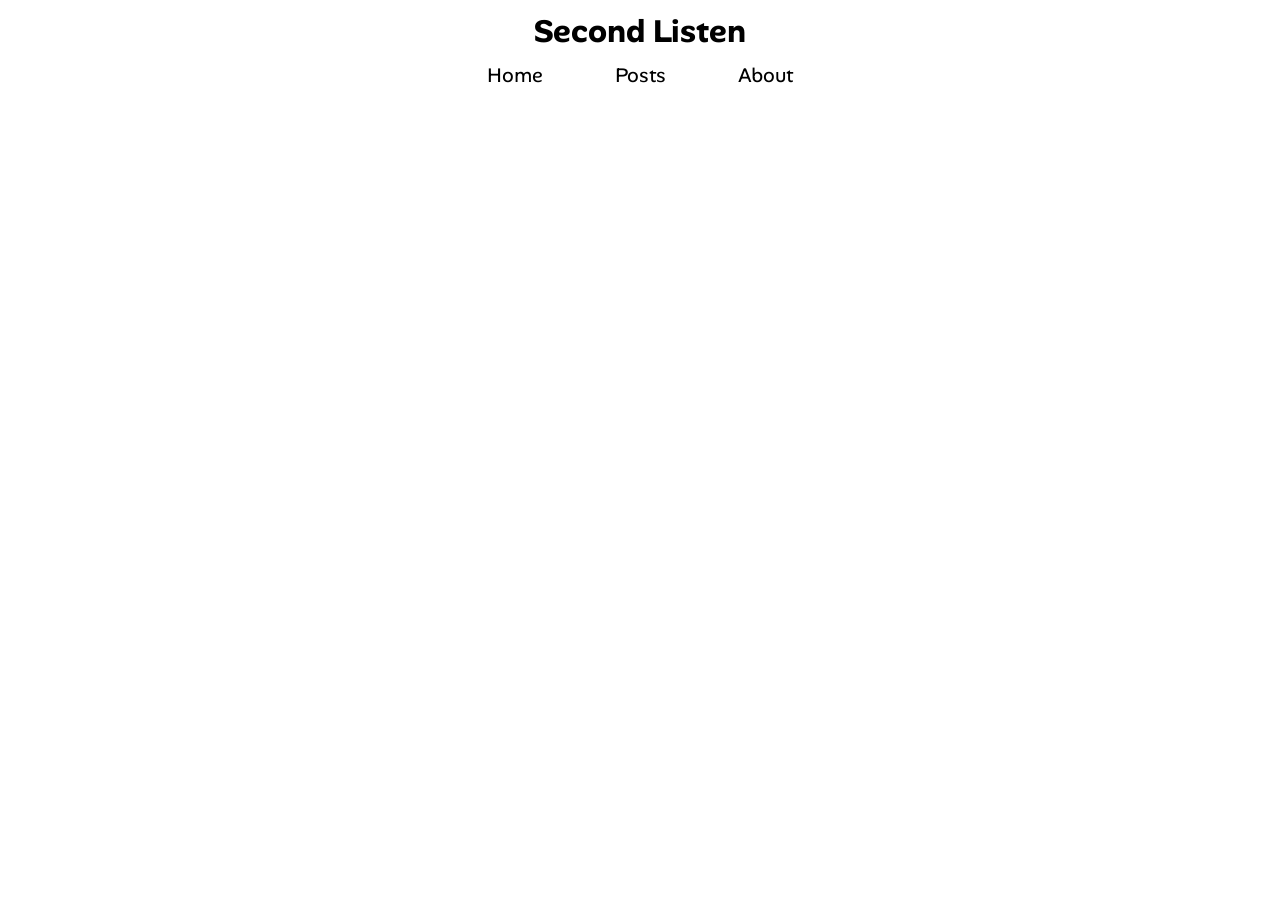
==== src/main/resources/static/about.html @ 4c90beb2 "Post viewing and design changes" ====
<!DOCTYPE html>
<html lang="en">
<head>
    <meta charset="UTF-8">
    <title>Second Listen | Home</title>
    <link rel="stylesheet" href="css/style.css">
    <link rel="preconnect" href="https://fonts.googleapis.com">
    <link rel="preconnect" href="https://fonts.gstatic.com" crossorigin>
    <link href="https://fonts.googleapis.com/css2?family=Alan+Sans:wght@300..900&family=Lato:ital,wght@0,100;0,300;0,400;0,700;0,900;1,100;1,300;1,400;1,700;1,900&display=swap" rel="stylesheet">
</head>
<body>
<div>
    <div>
        <h1 class="logo">Second Listen</h1>
    </div>
    <div class="nav-bar">
        <a class="nav-button" href="index.html">Home</a>
        <a class="nav-button" href="posts.html">Posts</a>
        <a class="nav-button" href="about.html">About</a>
    </div>

</div>
</body>
</html>
---- src/main/resources/static/css/style.css ----
* {
    box-sizing: border-box;
}

body {
    margin: 0;
    font-family: "Alan Sans", sans-serif;
}

.logo {
    display: block;
    margin: 0 auto;
    text-align: center;
    padding: 10px;
    user-select:none;
}

.nav-bar{
    display: block;
    margin: 0 auto;
    text-align: center;
    user-select:none;
    margin-bottom: 20px;
}

.nav-button {
    margin-left: 20px;
    margin-right: 20px;
    text-align: center;
    padding: 14px;
    font-size: 20px;
    text-decoration: none;
    color: black;
}

.post-list {
    display: block;
    margin: 0 auto;
    text-align: left;
    max-width: 500px;
}

.post {
    display: block;
    padding-top:6px;
    padding-bottom:6px;
    padding-left:10px;
    padding-right:10px;
    outline: black solid 2px;
    border-radius: 12px;
    margin-bottom: 10px;
    user-select: none;
}

.post-title{
    margin-bottom: 0px;
}

.post-author{
    margin-top: 4px;
}

.post-data {
    display: grid;
    grid-template-columns: 1fr 1fr;
}
.post-data span:nth-child(1) {text-align: left}
.post-data span:nth-child(2) {text-align: right}

.post-link {
    text-decoration: none;
    color: inherit;
}
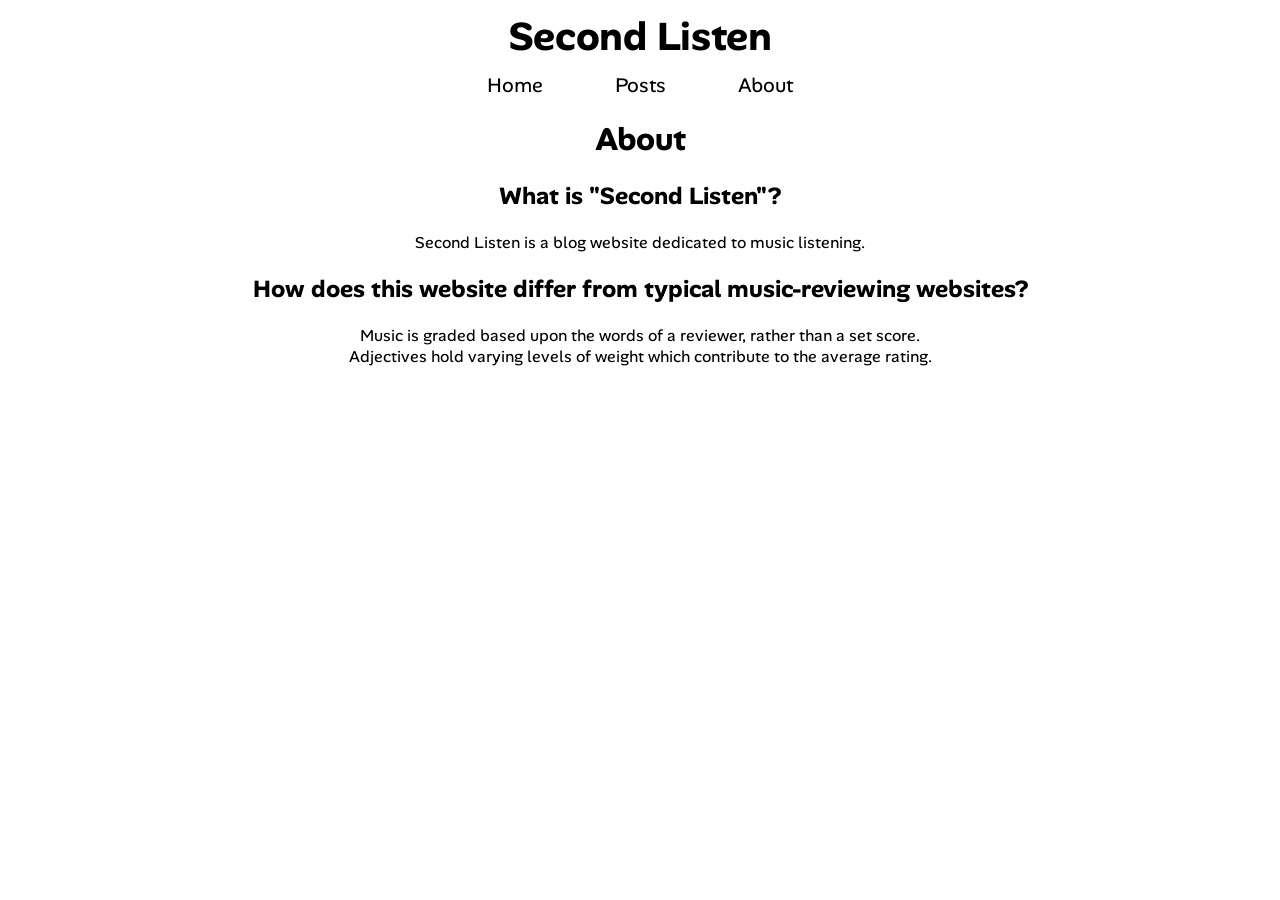
==== commit e1f351a2: "Add About page content and improve UI styling Add About page content with information about Second L" ====
--- a/src/main/resources/static/about.html
+++ b/src/main/resources/static/about.html
@@ -18,6 +18,26 @@
         <a class="nav-button" href="posts.html">Posts</a>
         <a class="nav-button" href="about.html">About</a>
     </div>
+    <div>
+        <div>
+            <h1 class="heading">About</h1>
+        </div>
+        <div class="about-content">
+            <h2 class="subheading">
+                What is "Second Listen"?
+            </h2>
+            <p>
+                Second Listen is a blog website dedicated to music listening.
+            </p>
+            <h2 class="subheading">
+                How does this website differ from typical music-reviewing websites?
+            </h2>
+            <p>
+                Music is graded based upon the words of a reviewer, rather than a set score.
+                Adjectives hold varying levels of weight which contribute to the average rating.
+            </p>
+        </div>
+    </div>
 
 </div>
 </body>
--- a/src/main/resources/static/css/style.css
+++ b/src/main/resources/static/css/style.css
@@ -7,12 +7,18 @@
     font-family: "Alan Sans", sans-serif;
 }
 
+p {
+    white-space: pre-line;
+    margin-top: 0;
+}
+
 .logo {
     display: block;
     margin: 0 auto;
     text-align: center;
     padding: 10px;
     user-select:none;
+    font-size: 40px;
 }
 
 .nav-bar{
@@ -31,6 +37,10 @@
     font-size: 20px;
     text-decoration: none;
     color: black;
+    border-radius: 12px;
+}
+.nav-button:hover {
+    background-color: #ededed;
 }
 
 .post-list {
@@ -40,16 +50,16 @@
     max-width: 500px;
 }
 
-.post {
+.post-card, .post-detail-card {
     display: block;
-    padding-top:6px;
-    padding-bottom:6px;
-    padding-left:10px;
-    padding-right:10px;
     outline: black solid 2px;
     border-radius: 12px;
     margin-bottom: 10px;
     user-select: none;
+}
+
+.post-detail-card {
+    padding: 6px 10px;
 }
 
 .post-title{
@@ -60,14 +70,49 @@
     margin-top: 4px;
 }
 
-.post-data {
+.post-meta {
     display: grid;
     grid-template-columns: 1fr 1fr;
+    margin-top: 50px;
 }
-.post-data span:nth-child(1) {text-align: left}
-.post-data span:nth-child(2) {text-align: right}
+.post-meta span:nth-child(1) {text-align: left}
+.post-meta span:nth-child(2) {text-align: right}
 
 .post-link {
+    display: block;
+    padding: 6px 10px;
     text-decoration: none;
     color: inherit;
-}+}
+.post-link:hover {
+    background-color: #ededed;
+}
+
+.post-detail {
+    display: block;
+    margin: 0 auto;
+    text-align: left;
+    max-width: 800px;
+}
+
+.post-content {
+    margin-top: 50px;
+    white-space: pre-line;
+}
+
+.heading {
+    display: block;
+    margin: 0 auto;
+    text-align: center;
+    margin-bottom: 10px;
+}
+
+.about-content{
+    display: block;
+    margin: 0 auto;
+    text-align: center;
+}
+
+.subheading{
+    margin-bottom: 0;
+}
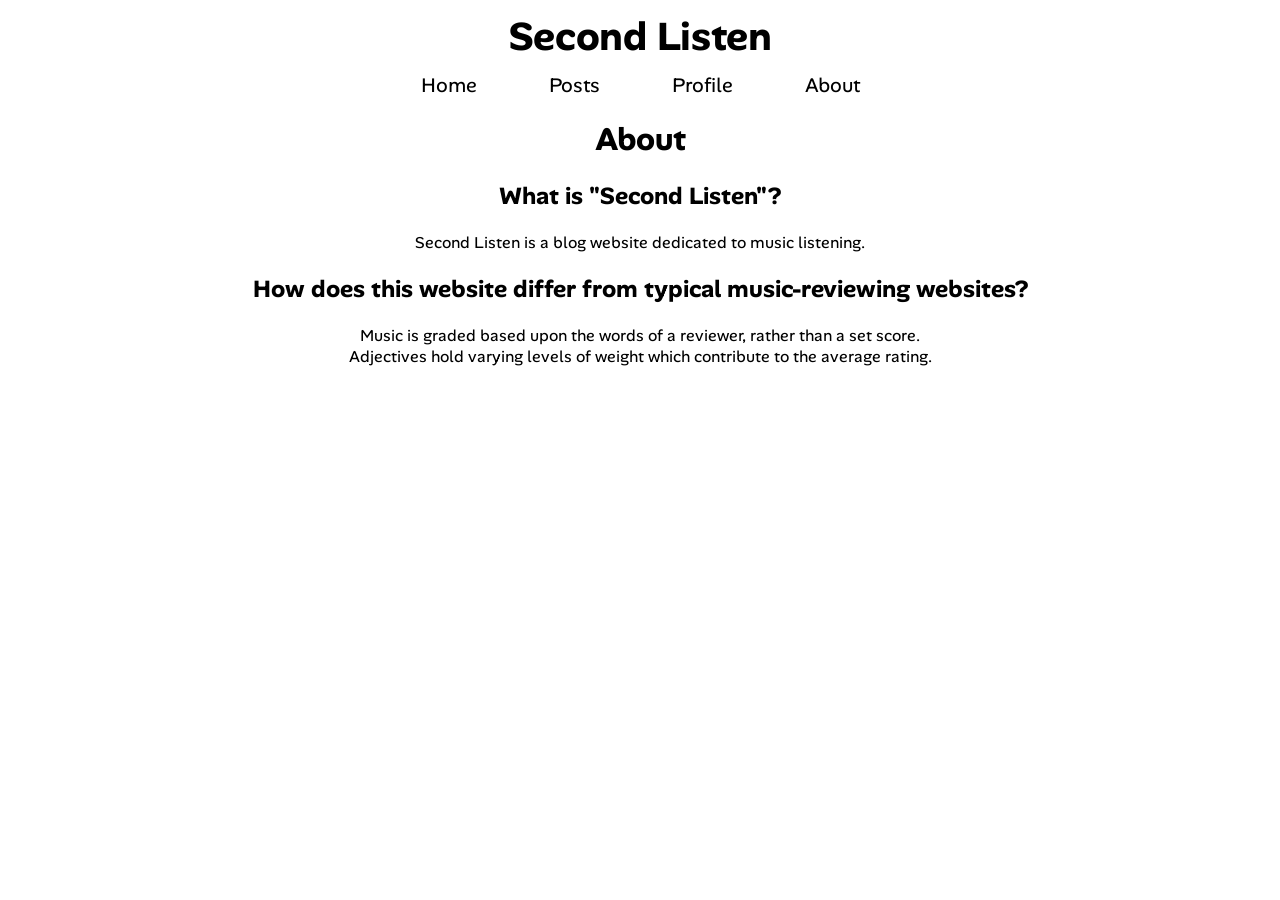
==== commit d4c2debe: "Add authentication, profiles and frontend Introduce Spring Security and user accounts: add dependenc" ====
--- a/src/main/resources/static/about.html
+++ b/src/main/resources/static/about.html
@@ -16,6 +16,7 @@
     <div class="nav-bar">
         <a class="nav-button" href="index.html">Home</a>
         <a class="nav-button" href="posts.html">Posts</a>
+        <a class="nav-button" href="newuserscreen.html">Profile</a>
         <a class="nav-button" href="about.html">About</a>
     </div>
     <div>
--- a/src/main/resources/static/css/style.css
+++ b/src/main/resources/static/css/style.css
@@ -116,3 +116,65 @@
 .subheading{
     margin-bottom: 0;
 }
+
+.create-post {
+    display: grid;
+    grid-template-columns: 0.2fr 1fr;
+    justify-content: center;
+    max-width: 500px;
+    margin: 0 auto;
+    grid-template-rows: auto;
+    align-items: center;
+}
+
+.text-box{
+    margin: 0 auto;
+    width: 100%;
+    min-height:40px;
+    font-size: 16px;
+    font-family: 'Alan Sans', sans-serif;
+    border: 2px solid #081210;
+    border-radius: 10px;
+    padding-left: 10px;
+    margin-left: 10px;
+    resize: vertical;
+}
+.text-box:focus{
+    outline: none;
+}
+
+.account-buttons-container{
+    display: block;
+    margin: 0 auto;
+    text-align: center;
+}
+
+.account-button{
+    padding:20px;
+    font-size:20px;
+}
+
+.profile{
+    display: block;
+    margin: 0 auto;
+    text-align: center;
+    align-items: center;
+    justify-content: center;
+}
+
+.profile-picture img{
+    width: 100px;
+    height: 100px;
+}
+
+.profile-alias {
+    margin-top: 0px;
+}
+
+.profile-bio {
+    margin-top: 0px;
+}
+
+
+
+
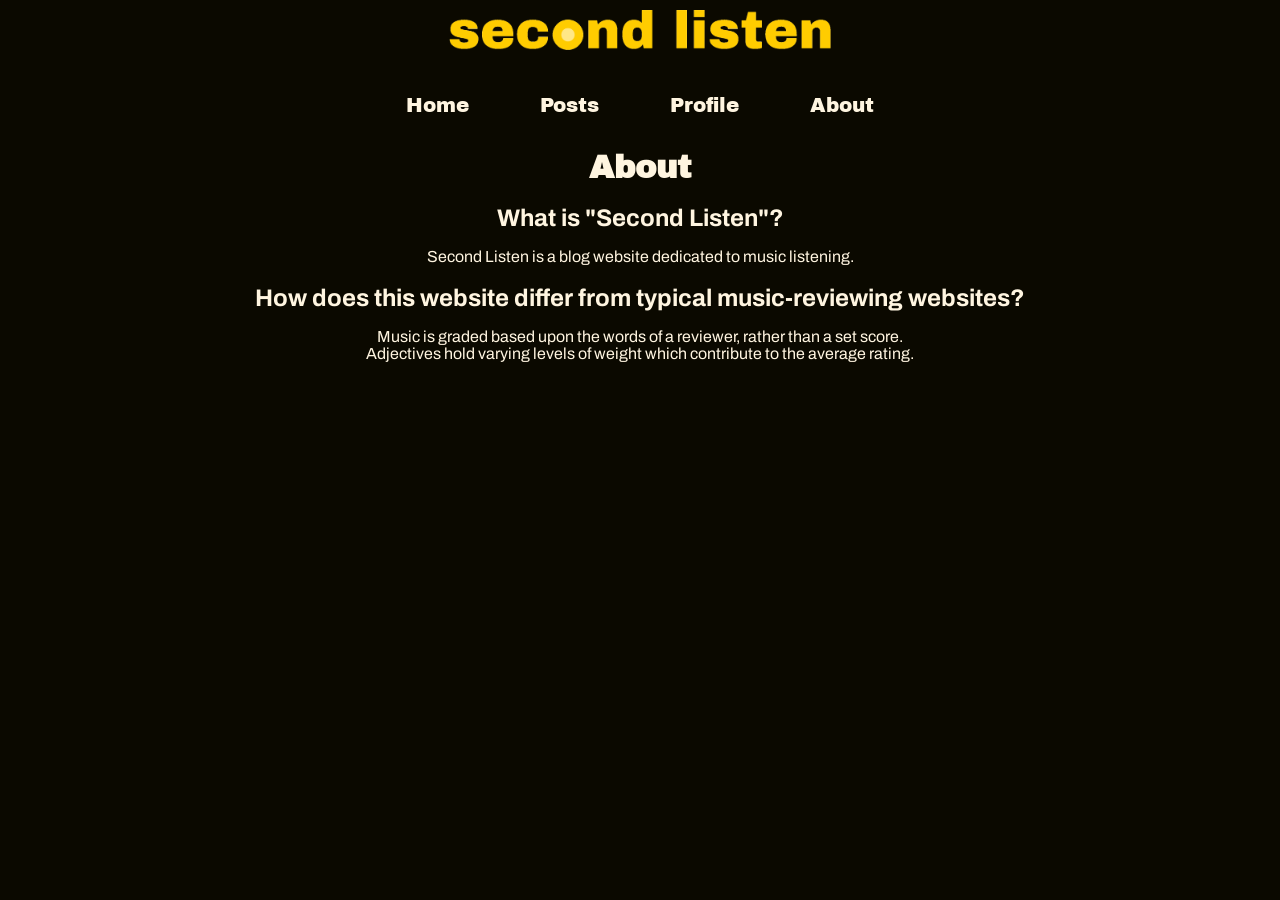
==== commit 3e53baa6: "Add logo, dark theme, and UI tweaks Introduce branding and UI improvements: add img/logo.png and rep" ====
--- a/src/main/resources/static/about.html
+++ b/src/main/resources/static/about.html
@@ -7,11 +7,12 @@
     <link rel="preconnect" href="https://fonts.googleapis.com">
     <link rel="preconnect" href="https://fonts.gstatic.com" crossorigin>
     <link href="https://fonts.googleapis.com/css2?family=Alan+Sans:wght@300..900&family=Lato:ital,wght@0,100;0,300;0,400;0,700;0,900;1,100;1,300;1,400;1,700;1,900&display=swap" rel="stylesheet">
+  <link href="https://fonts.googleapis.com/css2?family=Archivo:wght@400;500;600&family=Archivo+Black&display=swap" rel="stylesheet">
 </head>
 <body>
 <div>
     <div>
-        <h1 class="logo">Second Listen</h1>
+        <img class="logo" src="img/logo.png" alt="Second Listen">
     </div>
     <div class="nav-bar">
         <a class="nav-button" href="index.html">Home</a>
--- a/src/main/resources/static/css/style.css
+++ b/src/main/resources/static/css/style.css
@@ -4,7 +4,9 @@
 
 body {
     margin: 0;
-    font-family: "Alan Sans", sans-serif;
+    font-family: "Archivo", sans-serif;
+    background-color: #0b0900;
+    color: #fff5e0;
 }
 
 p {
@@ -12,13 +14,14 @@
     margin-top: 0;
 }
 
+
 .logo {
     display: block;
     margin: 0 auto;
-    text-align: center;
     padding: 10px;
     user-select:none;
-    font-size: 40px;
+    height: 60px;
+    width: auto;
 }
 
 .nav-bar{
@@ -27,20 +30,26 @@
     text-align: center;
     user-select:none;
     margin-bottom: 20px;
+    margin-top: 20px;
 }
 
 .nav-button {
+    display: inline-block;
     margin-left: 20px;
     margin-right: 20px;
     text-align: center;
     padding: 14px;
     font-size: 20px;
     text-decoration: none;
-    color: black;
     border-radius: 12px;
+    font-family: "Archivo Black", sans-serif;
+    font-weight: 100;
+    color: #fff5e0;
+    transition: color 0.05s ease;
 }
 .nav-button:hover {
-    background-color: #ededed;
+    color: #ffe67e;
+
 }
 
 .post-list {
@@ -50,16 +59,34 @@
     max-width: 500px;
 }
 
-.post-card, .post-detail-card {
-    display: block;
-    outline: black solid 2px;
+.post-card {
+    position: relative;
+    z-index: 0;
+    display: block;
+    margin-top: -140px;
+    outline: #fff5e0 solid 2px;
     border-radius: 12px;
     margin-bottom: 10px;
     user-select: none;
-}
+    background-color: #1a1610;
+    transition: transform 0.25s ease, outline-color 0.15s ease;
+}
+.post-card:first-child {
+    margin-top: 0;
+}
+.post-card:hover {
+    transform: translateY(-30px) rotate(-1deg);
+    z-index: 5;
+    outline-color: #ffe67e
+}
+
 
 .post-detail-card {
-    padding: 6px 10px;
+    outline: #fff5e0 solid 2px;
+    border-radius: 12px;
+    background-color: #1a1610;
+    user-select: none;
+    padding: 16px;
 }
 
 .post-title{
@@ -85,7 +112,7 @@
     color: inherit;
 }
 .post-link:hover {
-    background-color: #ededed;
+
 }
 
 .post-detail {
@@ -105,6 +132,7 @@
     margin: 0 auto;
     text-align: center;
     margin-bottom: 10px;
+    font-family: "Archivo Black", sans-serif;
 }
 
 .about-content{
@@ -175,6 +203,9 @@
     margin-top: 0px;
 }
 
-
-
-
+.welcome-header {
+    text-align: center;
+}
+
+
+
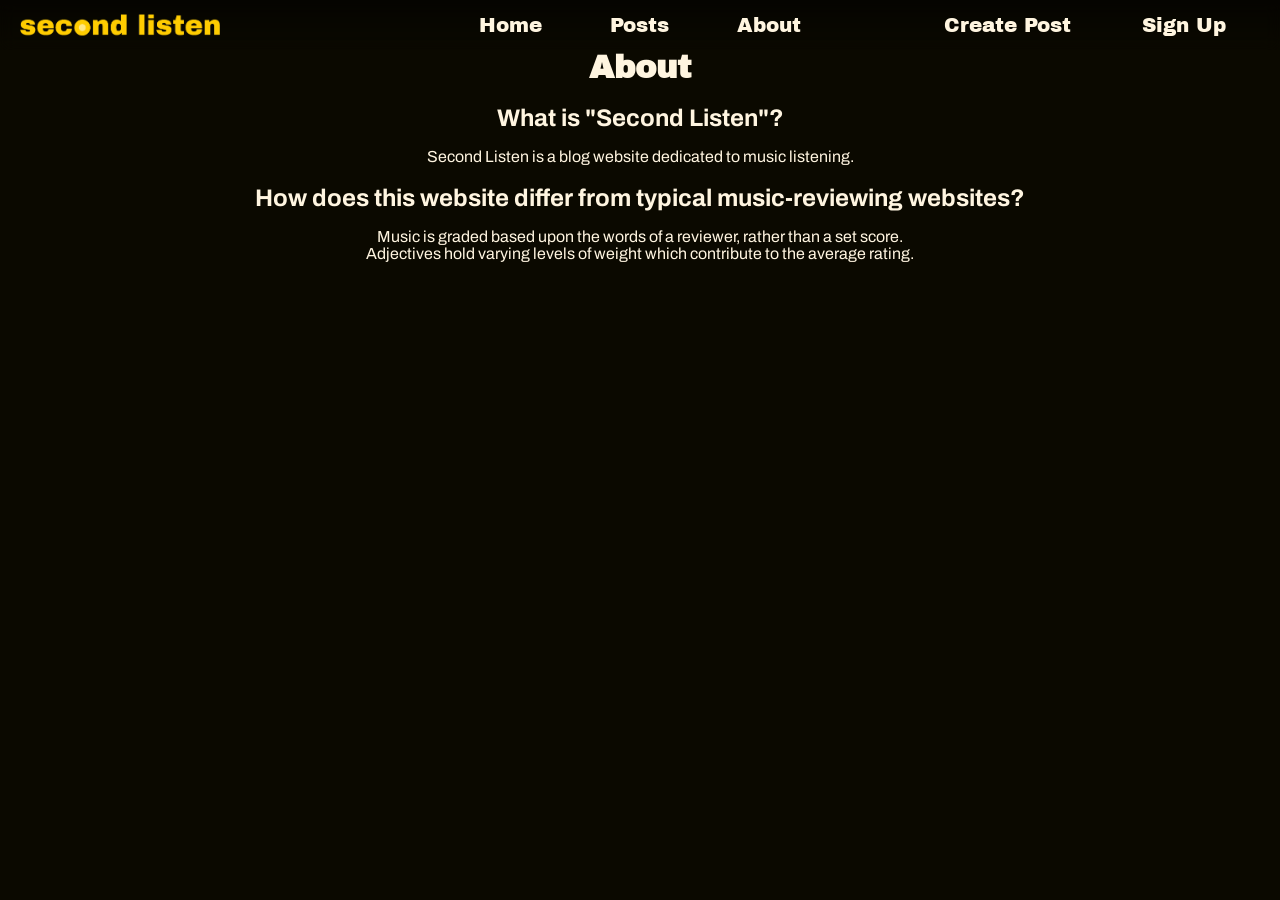
==== commit 4a9056ec: "Add dynamic navbar and refresh styles Introduce js/navbar.js to render a shared navbar (uses /author" ====
--- a/src/main/resources/static/about.html
+++ b/src/main/resources/static/about.html
@@ -8,18 +8,11 @@
     <link rel="preconnect" href="https://fonts.gstatic.com" crossorigin>
     <link href="https://fonts.googleapis.com/css2?family=Alan+Sans:wght@300..900&family=Lato:ital,wght@0,100;0,300;0,400;0,700;0,900;1,100;1,300;1,400;1,700;1,900&display=swap" rel="stylesheet">
   <link href="https://fonts.googleapis.com/css2?family=Archivo:wght@400;500;600&family=Archivo+Black&display=swap" rel="stylesheet">
+  <script src="js/navbar.js" defer></script>
 </head>
 <body>
 <div>
-    <div>
-        <img class="logo" src="img/logo.png" alt="Second Listen">
-    </div>
-    <div class="nav-bar">
-        <a class="nav-button" href="index.html">Home</a>
-        <a class="nav-button" href="posts.html">Posts</a>
-        <a class="nav-button" href="newuserscreen.html">Profile</a>
-        <a class="nav-button" href="about.html">About</a>
-    </div>
+    <div id="nav-bar" class="nav-bar"></div>
     <div>
         <div>
             <h1 class="heading">About</h1>
--- a/src/main/resources/static/css/style.css
+++ b/src/main/resources/static/css/style.css
@@ -1,5 +1,9 @@
 * {
     box-sizing: border-box;
+}
+
+html {
+    background-color: #0b0900;
 }
 
 body {
@@ -15,22 +19,40 @@
 }
 
 
+.logo-wrap {
+    position: absolute;
+    left: 20px;
+    top: 50%;
+    transform: translateY(-50%);
+}
+
+.profile-wrap {
+    position: absolute;
+    right: 20px;
+    top: 50%;
+    transform: translateY(-50%);
+}
+
 .logo {
     display: block;
-    margin: 0 auto;
-    padding: 10px;
     user-select:none;
-    height: 60px;
-    width: auto;
+    height: auto;
+    width: 200px;
 }
 
 .nav-bar{
-    display: block;
-    margin: 0 auto;
-    text-align: center;
+    position: sticky;
+    top: 0;
+    z-index: 10;
+    margin-bottom: 0;
+    background: linear-gradient(180deg,rgba(0, 0, 0, 0.5) 0%, rgba(0, 0, 0, 0) 100%);
+    backdrop-filter: blur(8px);
+    -webkit-backdrop-filter: blur(8px);
+    justify-content: center;
+    display: flex;
+    flex-wrap: nowrap;
+    align-items: center;
     user-select:none;
-    margin-bottom: 20px;
-    margin-top: 20px;
 }
 
 .nav-button {
@@ -52,11 +74,19 @@
 
 }
 
+.post-heading {
+    text-align: center;
+}
+
 .post-list {
     display: block;
-    margin: 0 auto;
+    margin: 100px auto;
     text-align: left;
-    max-width: 500px;
+    max-width: 600px;
+    background: radial-gradient(circle,rgba(0, 0, 0, 1) 31%, rgba(26, 21, 14, 1) 100%);
+    outline: rgb(122 118 108 / 0.5) solid 2px;
+    padding: 20px;
+    border-radius: 12px;
 }
 
 .post-card {
@@ -64,33 +94,39 @@
     z-index: 0;
     display: block;
     margin-top: -140px;
+    padding-top: 6px;
+    min-height: 260px;
     outline: #fff5e0 solid 2px;
     border-radius: 12px;
     margin-bottom: 10px;
     user-select: none;
-    background-color: #1a1610;
-    transition: transform 0.25s ease, outline-color 0.15s ease;
+    background: linear-gradient(to bottom, #32291c 0%,#0a0605 100%);
+    box-shadow: 0 -10px 16px 0 rgb(0 0 0 / 0.5);
+    transition: transform 0.25s ease,
+        outline-color 0.25s ease,
+        box-shadow 0.15s ease;
 }
 .post-card:first-child {
-    margin-top: 0;
+    margin-top: -40px;
 }
 .post-card:hover {
-    transform: translateY(-30px) rotate(-1deg);
-    z-index: 5;
-    outline-color: #ffe67e
-}
-
+    transform: translateY(-70px);
+    outline-color: #ffecc5;
+    box-shadow: 0 -8px 16px 0 rgb(255 236 197 / 0.5);
+}
 
 .post-detail-card {
     outline: #fff5e0 solid 2px;
     border-radius: 12px;
-    background-color: #1a1610;
+    background: linear-gradient(to bottom, #32291c 0%,#0a0605 100%);
     user-select: none;
     padding: 16px;
 }
 
 .post-title{
-    margin-bottom: 0px;
+    margin: 0;
+    line-height: 1.2;
+    min-height: 2.4em;
 }
 
 .post-author{
@@ -100,7 +136,8 @@
 .post-meta {
     display: grid;
     grid-template-columns: 1fr 1fr;
-    margin-top: 50px;
+    margin-top: 8px;
+    margin-bottom: 8px;
 }
 .post-meta span:nth-child(1) {text-align: left}
 .post-meta span:nth-child(2) {text-align: right}
